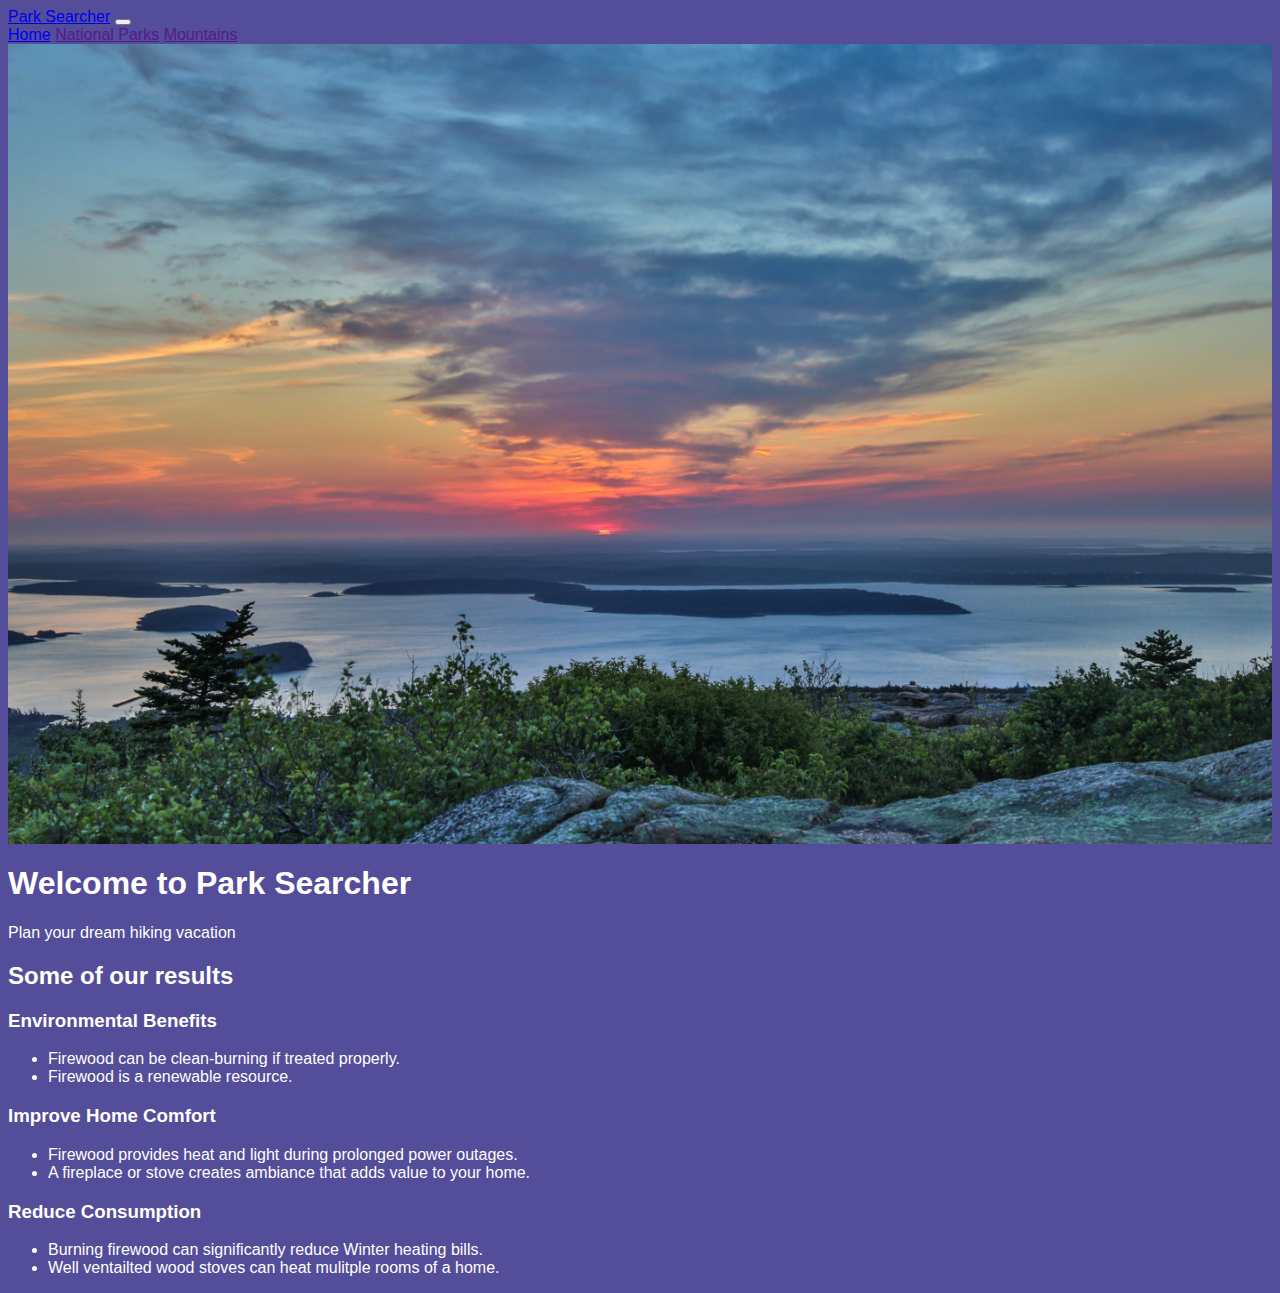
==== index.html @ 8e7c95b8 "generated layout" ====
<!DOCTYPE html>
<html lang="en">

<head>
    <meta charset="UTF-8">
    <meta http-equiv="X-UA-Compatible" content="IE=edge">
    <meta name="viewport" content="width=device-width, initial-scale=1.0">
    <title>Backyard Wood</title>

    <!-- Including the bootstrap CSS-->
    <link href="https://cdn.jsdelivr.net/npm/bootstrap@5.2.0-beta1/dist/css/bootstrap.min.css" rel="stylesheet"
        integrity="sha384-0evHe/X+R7YkIZDRvuzKMRqM+OrBnVFBL6DOitfPri4tjfHxaWutUpFmBp4vmVor" crossorigin="anonymous">

    <!--Include our global css file-->
    <link rel="stylesheet" href="assets/css/styles.css">

</head>

<body>
    <nav class="navbar navbar-expand-lg navbar navbar-dark bg-dark">
        <div class="container-fluid">
            <a class="navbar-brand" href="#">Park Searcher</a>
            <button class="navbar-toggler" type="button" data-bs-toggle="collapse" data-bs-target="#navbarNavAltMarkup"
                aria-controls="navbarNavAltMarkup" aria-expanded="false" aria-label="Toggle navigation">
                <span class="navbar-toggler-icon"></span>
            </button>
            <div class="collapse navbar-collapse" id="navbarNavAltMarkup">
                <div class="navbar-nav ms-auto">
                    <a class="nav-link active" aria-current="page"></a>
                    <a class="nav-link active" href="index.html">Home</a>
                    <a class="nav-link" href="">National Parks</a>
                    <a class="nav-link" href="">Mountains</a>

                   
                </div>
            </div>
        </div>
    </nav>

    <div class="hero"></div>

    <div class="container-fluid text-center mt-4 mb-4">
        <h1>Welcome to Park Searcher</h1>
        <p>Plan your dream hiking vacation</p>
        <h2>Some of our results</h2>
    </div>
    <div class="container p-4">
        <div class="row gx-8">
            <div class="col-sm-4 mt-2">
                <div class="p-3 border bg-mg rounded h-100">
                    <div class="container text-center">
                        <i class="bi bi-cash-stack i-large"></i>
                    </div>
                    <h3>Environmental Benefits</h3>
                    <ul>
                        <li>Firewood can be clean-burning if treated properly.</li>
                        <li>Firewood is a renewable resource.</li>
                    </ul>
                </div>
            </div>
            <div class="col-sm-4 mt-2">
                <div class="p-3 border bg-mg rounded h-100">
                    <div class="container text-center">
                        <i class="bi bi-shop i-large"></i>
                    </div>
                    <h3>Improve Home Comfort</h3>
                    <ul>
                        <li>Firewood provides heat and light during prolonged power outages.</li>
                        <li>A fireplace or stove creates ambiance that adds value to your home.</li>
                    </ul>

                </div>
            </div>
            <div class="col-sm-4 mt-2">
                <div class="p-3 border bg-mg rounded h-100">
                    <div class="container text-center">
                        <i class="bi bi-truck i-large"></i>
                    </div>
                    <h3>Reduce Consumption</h3>
                    <ul>
                        <li>Burning firewood can significantly reduce Winter heating bills.</li>
                        <li>Well ventailted wood stoves can heat mulitple rooms of a home.</li>
                    </ul>
                </div>
            </div>
        </div>
    </div>
    <!-- Including the JS -->
    <script src="https://cdn.jsdelivr.net/npm/bootstrap@5.2.0-beta1/dist/js/bootstrap.bundle.min.js"
        integrity="sha384-pprn3073KE6tl6bjs2QrFaJGz5/SUsLqktiwsUTF55Jfv3qYSDhgCecCxMW52nD2"
        crossorigin="anonymous"></script>



</body>




</html>
---- assets/css/styles.css ----
.hero {
    background-image: url("../images/mountains/cadillac.jpeg");
    height: 800px;
    background-repeat: no-repeat;
    background-size: cover;
    background-attachment: fixed;
}

/*
Set some common styles for the body of the page
 - backgroud color to bropwn
 - text color to white
 - font to helvetica
 - font size to 16px
*/
body {
  background-color: rgb(84, 77, 153);
  color: white;
  font-family:  Helvetica, sans-serif;
  font-size: 16px;
}

/*
 target the table element 
  - give a 2px black solid border to the table
  - collapse the border to remove spacing between cells
  - make the width 100%
*/
table{
  border: 2px solid black;
  border-collapse: collapse;
  width: 100%;
  background-color: white;
}

/*
 target the tr, td, and th elements
  - give a 2px black solid border to the table
*/
tr,td,th{
  border: 2px solid black;
}

/*
 target the th element 
  - set the background color to black
  - set the text color to white
*/
th{
  text-align: center;
  color: brown;
}

/*
Target the tr element
 - set font to black
 */
tr{
  color:black;
}
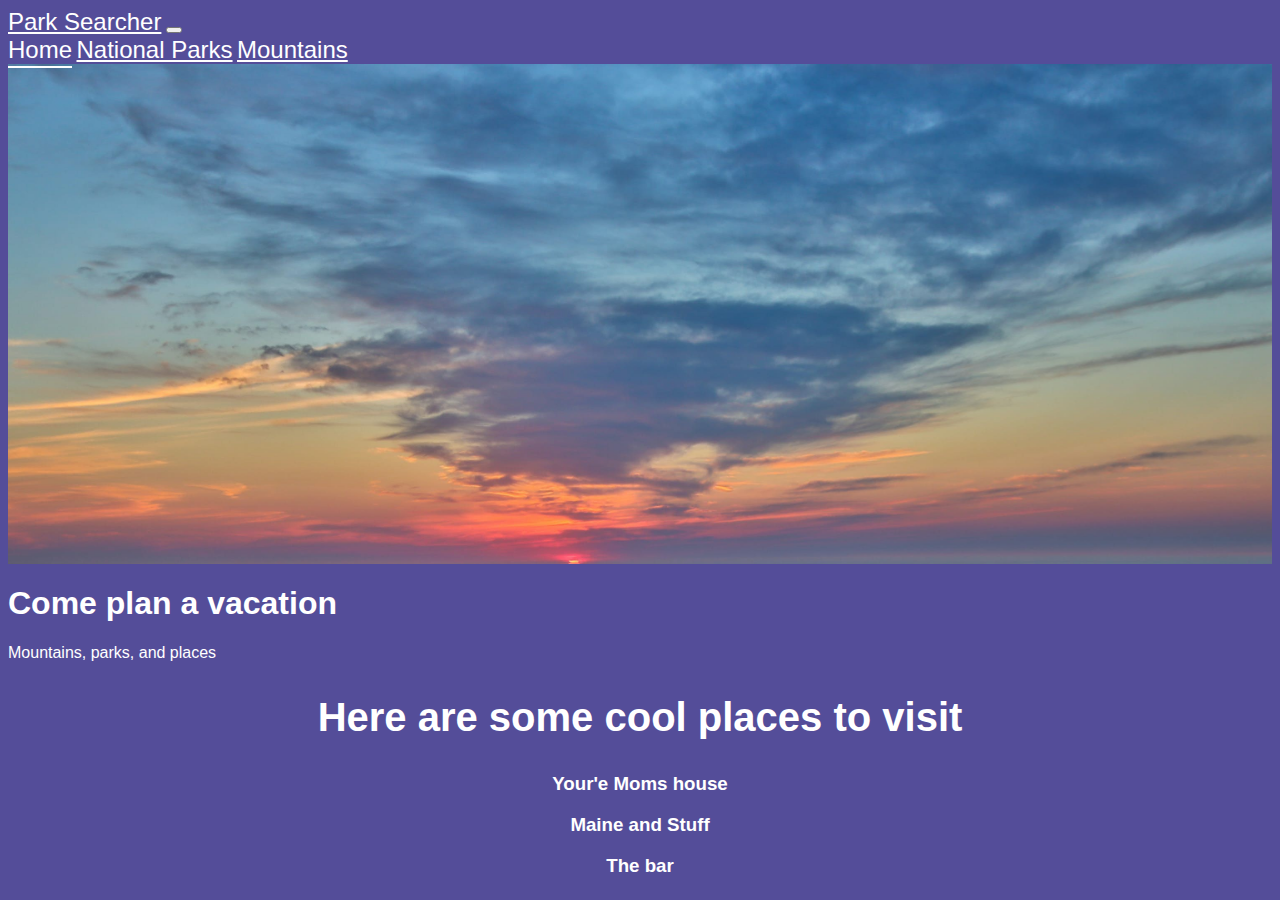
==== commit c791eaff: "rough website working" ====
--- a/index.html
+++ b/index.html
@@ -6,7 +6,7 @@
     <meta charset="UTF-8">
     <meta http-equiv="X-UA-Compatible" content="IE=edge">
     <meta name="viewport" content="width=device-width, initial-scale=1.0">
-    <title>Backyard Wood</title>
+    <title>Home</title>
 
     <!-- Including the bootstrap CSS-->
     <link href="https://cdn.jsdelivr.net/npm/bootstrap@5.2.0-beta1/dist/css/bootstrap.min.css" rel="stylesheet"
@@ -18,6 +18,7 @@
 </head>
 
 <body>
+    <header>
     <nav class="navbar navbar-expand-lg navbar navbar-dark bg-dark">
         <div class="container-fluid">
             <a class="navbar-brand" href="#">Park Searcher</a>
@@ -29,22 +30,27 @@
                 <div class="navbar-nav ms-auto">
                     <a class="nav-link active" aria-current="page"></a>
                     <a class="nav-link active" href="index.html">Home</a>
-                    <a class="nav-link" href="">National Parks</a>
-                    <a class="nav-link" href="">Mountains</a>
+                    <a class="nav-link" href="np.html">National Parks</a>
+                    <a class="nav-link" href="mountains.html">Mountains</a>
 
                    
                 </div>
             </div>
         </div>
     </nav>
+    </header>
 
-    <div class="hero"></div>
-
+    <search>
+    <div id="heroSearch"></div>
     <div class="container-fluid text-center mt-4 mb-4">
-        <h1>Welcome to Park Searcher</h1>
-        <p>Plan your dream hiking vacation</p>
-        <h2>Some of our results</h2>
+        <h1>Come plan a vacation</h1>
+        <p>Mountains, parks, and places</p>
+        <h2>Here are some cool places to visit</h2>
     </div>
+    </search>    
+      
+ 
+   <container>
     <div class="container p-4">
         <div class="row gx-8">
             <div class="col-sm-4 mt-2">
@@ -52,11 +58,8 @@
                     <div class="container text-center">
                         <i class="bi bi-cash-stack i-large"></i>
                     </div>
-                    <h3>Environmental Benefits</h3>
-                    <ul>
-                        <li>Firewood can be clean-burning if treated properly.</li>
-                        <li>Firewood is a renewable resource.</li>
-                    </ul>
+                    <h3>Your'e Moms house</h3>
+                 
                 </div>
             </div>
             <div class="col-sm-4 mt-2">
@@ -64,11 +67,8 @@
                     <div class="container text-center">
                         <i class="bi bi-shop i-large"></i>
                     </div>
-                    <h3>Improve Home Comfort</h3>
-                    <ul>
-                        <li>Firewood provides heat and light during prolonged power outages.</li>
-                        <li>A fireplace or stove creates ambiance that adds value to your home.</li>
-                    </ul>
+                    <h3>Maine and Stuff</h3>
+             
 
                 </div>
             </div>
@@ -77,19 +77,13 @@
                     <div class="container text-center">
                         <i class="bi bi-truck i-large"></i>
                     </div>
-                    <h3>Reduce Consumption</h3>
-                    <ul>
-                        <li>Burning firewood can significantly reduce Winter heating bills.</li>
-                        <li>Well ventailted wood stoves can heat mulitple rooms of a home.</li>
-                    </ul>
+                    <h3>The bar</h3>
+                  
                 </div>
             </div>
         </div>
     </div>
-    <!-- Including the JS -->
-    <script src="https://cdn.jsdelivr.net/npm/bootstrap@5.2.0-beta1/dist/js/bootstrap.bundle.min.js"
-        integrity="sha384-pprn3073KE6tl6bjs2QrFaJGz5/SUsLqktiwsUTF55Jfv3qYSDhgCecCxMW52nD2"
-        crossorigin="anonymous"></script>
+   </container>
 
 
 
--- a/assets/css/styles.css
+++ b/assets/css/styles.css
@@ -1,9 +1,17 @@
-.hero {
+/**/
+#heroSearch {
     background-image: url("../images/mountains/cadillac.jpeg");
-    height: 800px;
+    height: 500px;
+    width: 100%;
+    background-size: cover;
     background-repeat: no-repeat;
-    background-size: cover;
-    background-attachment: fixed;
+    font-family: 'Rajdhani', sans-serif;
+    color: black;
+    text-align: center;
+    display: flex;
+    justify-content: center;
+    flex-direction: column;
+    max-width: -webkit-fill-available;
 }
 
 /*
@@ -19,45 +27,73 @@
   font-family:  Helvetica, sans-serif;
   font-size: 16px;
 }
-
-/*
- target the table element 
-  - give a 2px black solid border to the table
-  - collapse the border to remove spacing between cells
-  - make the width 100%
-*/
-table{
-  border: 2px solid black;
-  border-collapse: collapse;
-  width: 100%;
-  background-color: white;
+main {
+  background-color: #CAF0F8;
+  color: #03045E;
+  border-top-left-radius: 10px;
+  border-top-right-radius: 10px;
 }
 
-/*
- target the tr, td, and th elements
-  - give a 2px black solid border to the table
-*/
-tr,td,th{
-  border: 2px solid black;
+h2 {
+  text-align: center;
+  font-size: 2.5em;
+  font-weight: bold;
 }
 
-/*
- target the th element 
-  - set the background color to black
-  - set the text color to white
-*/
-th{
+h3 {
   text-align: center;
-  color: brown;
 }
 
-/*
-Target the tr element
- - set font to black
- */
-tr{
-  color:black;
+/* Header items below are for the title and nav bar */
+header h1 {
+  color: #48CAE4;
+  font-weight: bold;
+  font-size: 3em;
+  text-align: center;
+  font-family: 'Raleway', sans-serif;
+}
+
+header a {
+  color: white;
+  font-size: 1.5em;
+  font-family: 'Amiko', sans-serif;
+}
+
+header a:hover,
+header a.active {
+  color: white;
+  text-decoration: none;
+  padding-bottom: 3px;
+  border-bottom: 2px solid #ffffff;
+}
+
+footer {
+  background-color: #CAF0F8;
+  border-bottom-left-radius: 10px;
+  border-bottom-right-radius: 10px;
+}
+
+blockquote,
+blockquote footer {
+  background: #f9f9f9;
+  background-color: #CAF0F8;
+}
+
+blockquote {
+  font-size: 1.0em !important;
+  color: #0077B6;
+}
+
+.card {
+  width: 25rem !important;
+  min-height: 250px;
+}
+
+.card-title {
+  font-size: 1.2rem;
 }
 
 
 
+
+
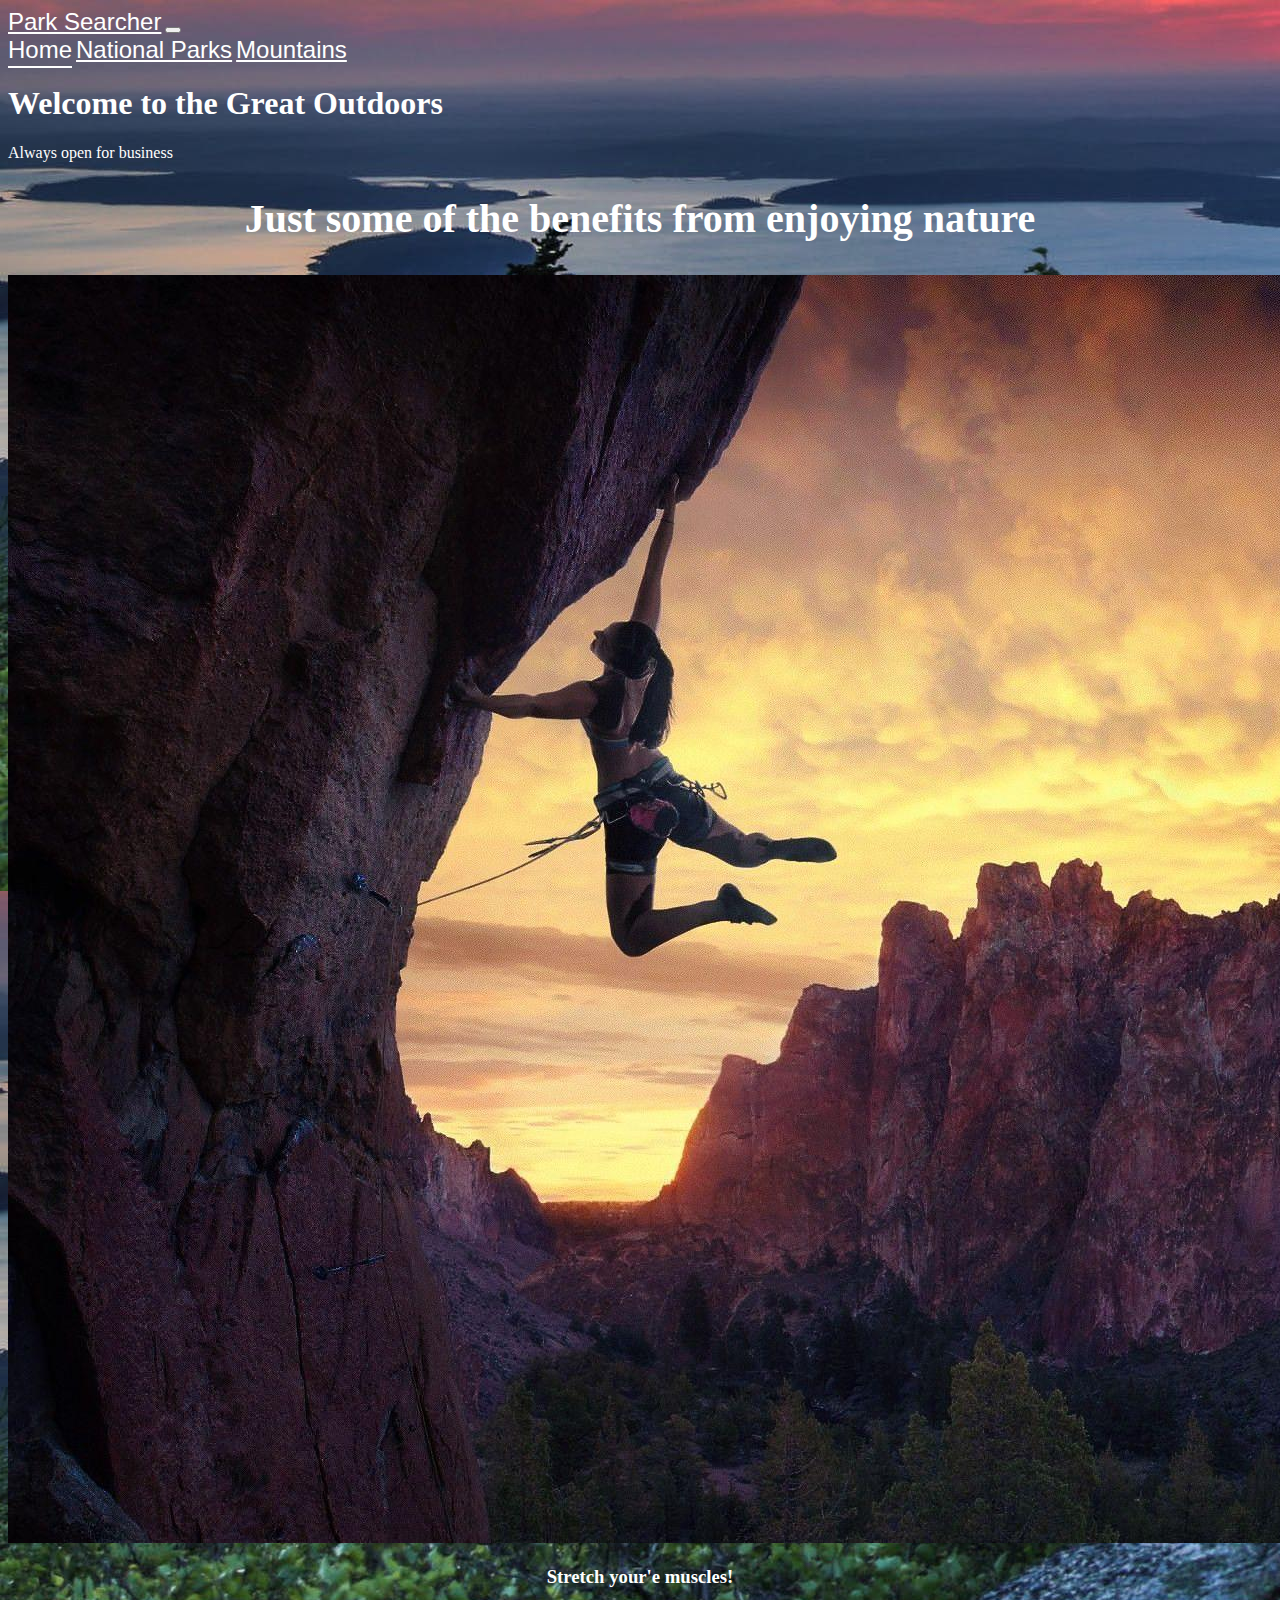
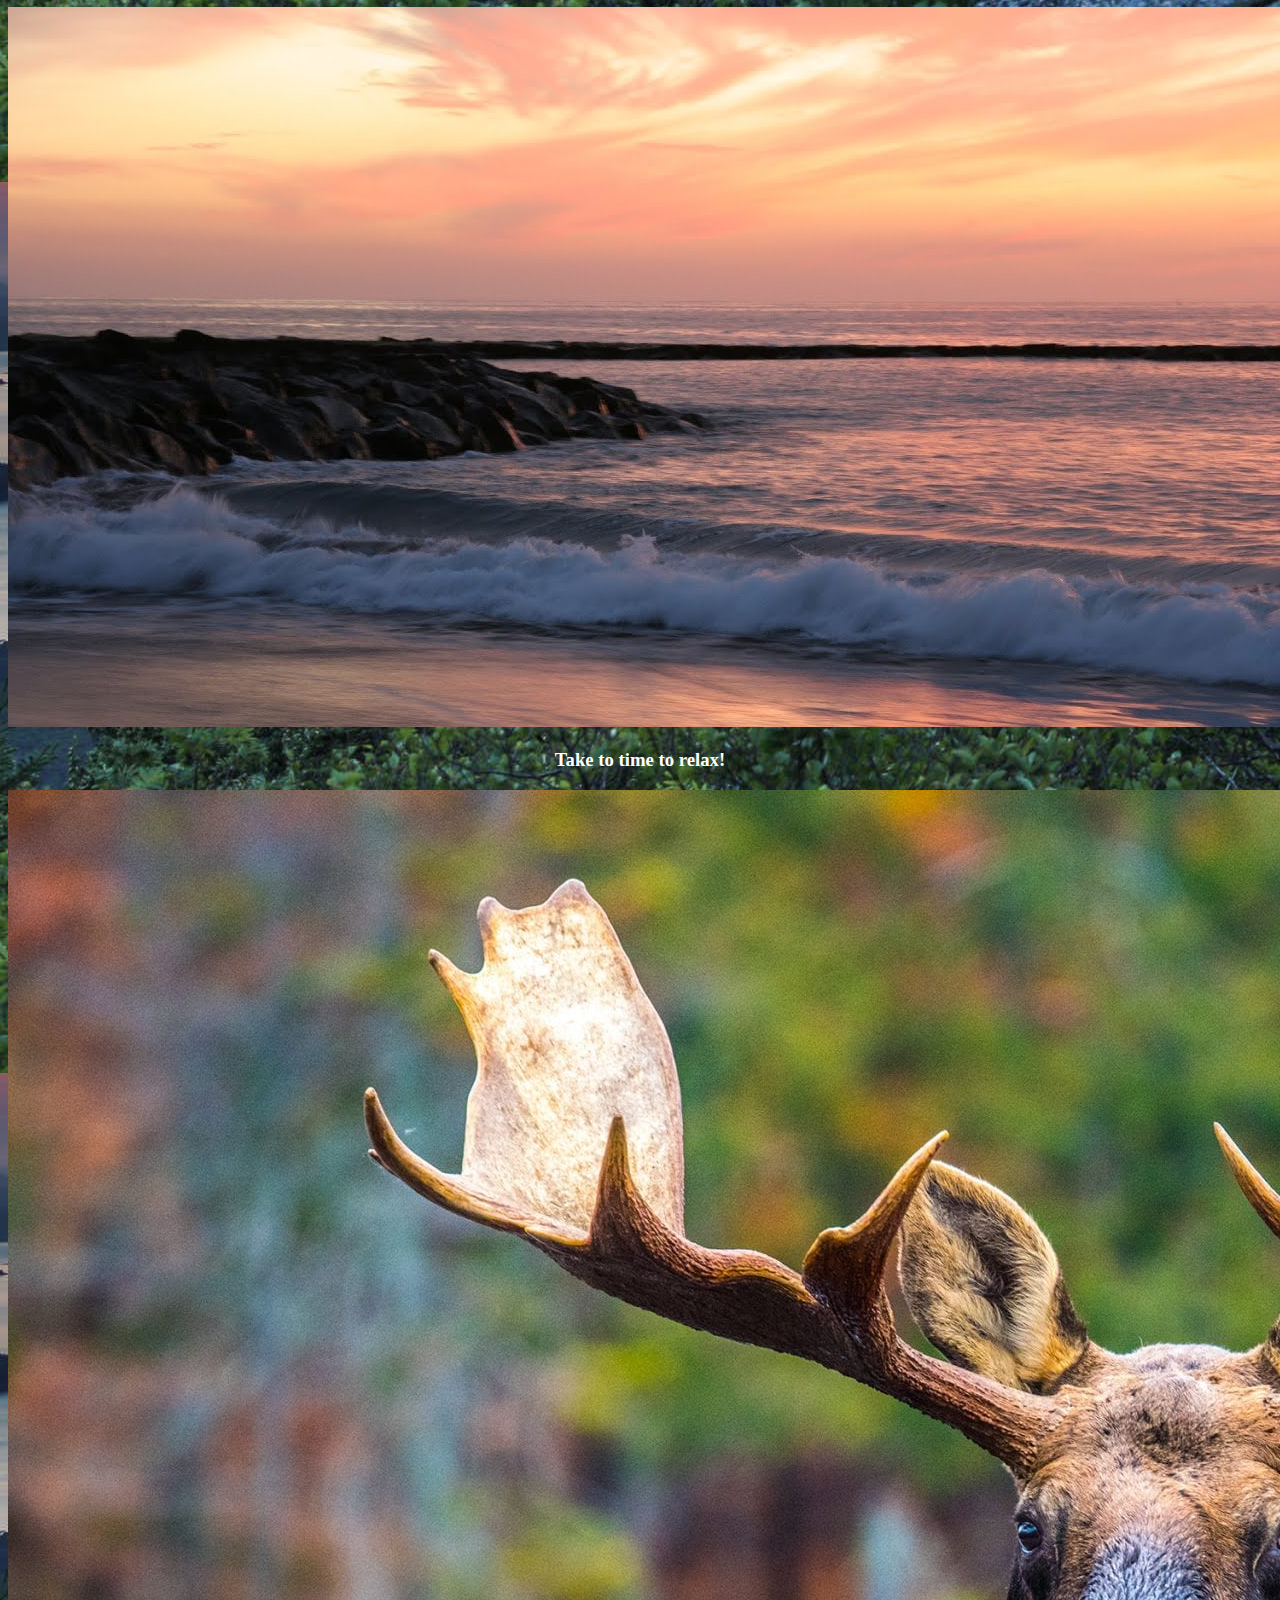
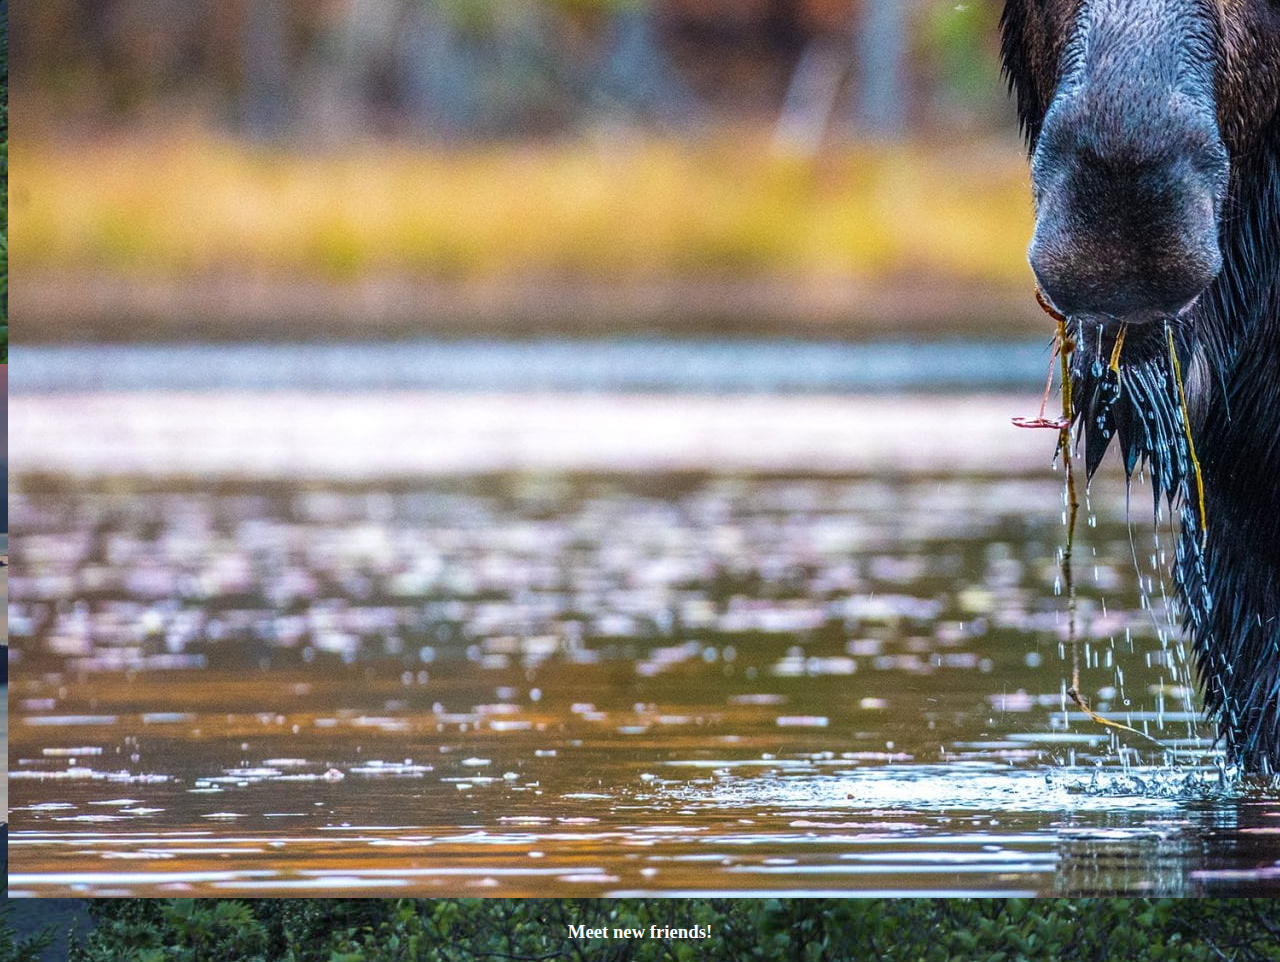
==== commit 841aedb6: "completed the project" ====
--- a/index.html
+++ b/index.html
@@ -43,48 +43,61 @@
     <search>
     <div id="heroSearch"></div>
     <div class="container-fluid text-center mt-4 mb-4">
-        <h1>Come plan a vacation</h1>
-        <p>Mountains, parks, and places</p>
-        <h2>Here are some cool places to visit</h2>
+        <h1>Welcome to the Great Outdoors</h1>
+        <p>Always open for business</p>
+        <h2>Just some of the benefits from enjoying nature</h2>
     </div>
     </search>    
       
  
    <container>
+    
     <div class="container p-4">
         <div class="row gx-8">
             <div class="col-sm-4 mt-2">
-                <div class="p-3 border bg-mg rounded h-100">
-                    <div class="container text-center">
-                        <i class="bi bi-cash-stack i-large"></i>
+                <div class="p-3 border bg-mg rounded h-100" >
+                    <img class="card-img-top" src="assets/images/parks/rock.jpg">
+                    <div class="">
+                        <i class=""></i>
                     </div>
-                    <h3>Your'e Moms house</h3>
+                    <h3>Stretch your'e muscles!</h3>
                  
                 </div>
             </div>
+
             <div class="col-sm-4 mt-2">
                 <div class="p-3 border bg-mg rounded h-100">
+                    <img class="card-img-top" src="assets/images/parks/oceanRelax.jpg">
                     <div class="container text-center">
                         <i class="bi bi-shop i-large"></i>
                     </div>
-                    <h3>Maine and Stuff</h3>
+                    <h3>Take to time to relax!</h3>
              
 
                 </div>
             </div>
             <div class="col-sm-4 mt-2">
                 <div class="p-3 border bg-mg rounded h-100">
+                    <img class="card-img-top" src="assets/images/parks/moosie_in_Maine.jpg">
                     <div class="container text-center">
                         <i class="bi bi-truck i-large"></i>
                     </div>
-                    <h3>The bar</h3>
+                    <h3>Meet new friends!</h3>
                   
                 </div>
             </div>
         </div>
     </div>
    </container>
+<!-- jQuery and Bootstrap Bundle (includes Popper) -->
+<script src="https://code.jquery.com/jquery-3.6.0.min.js"
+    integrity="sha256-/xUj+3OJU5yExlq6GSYGSHk7tPXikynS7ogEvDej/m4=" crossorigin="anonymous"></script>
+<script src="https://cdn.jsdelivr.net/npm/bootstrap@4.6.0/dist/js/bootstrap.bundle.min.js"
+    integrity="sha384-Piv4xVNRyMGpqkS2by6br4gNJ7DXjqk09RmUpJ8jgGtD7zP9yug3goQfGII0yAns"
+    crossorigin="anonymous"></script>
 
+<!-- Index Page's Javascript -->
+<script src="assets/scripts/common.js"></script>
 
 
 </body>
--- a/assets/css/styles.css
+++ b/assets/css/styles.css
@@ -1,4 +1,4 @@
-/**/
+/*
 #heroSearch {
     background-image: url("../images/mountains/cadillac.jpeg");
     height: 500px;
@@ -22,17 +22,28 @@
  - font size to 16px
 */
 body {
+  /*
   background-color: rgb(84, 77, 153);
+  
+  font-family:  Helvetica, sans-serif;
+  font-size: 16px;  
+  
+  */
+  background-image: url("../images/mountains/cadillac.jpeg");
   color: white;
-  font-family:  Helvetica, sans-serif;
-  font-size: 16px;
+
 }
+
 main {
-  background-color: #CAF0F8;
+  
   color: #03045E;
   border-top-left-radius: 10px;
   border-top-right-radius: 10px;
 }
+#newColor{
+  color: white
+}
+
 
 h2 {
   text-align: center;
@@ -71,6 +82,7 @@
   background-color: #CAF0F8;
   border-bottom-left-radius: 10px;
   border-bottom-right-radius: 10px;
+
 }
 
 blockquote,
@@ -92,8 +104,14 @@
 .card-title {
   font-size: 1.2rem;
 }
+.card-img-mountains{
+  width: 100%;
+  float: left;
+  margin-right: -100px;
+  position: relative;
+  background-image:url("assets/images/mountains/cadillac.jpg")
+}
 
 
 
 
-
